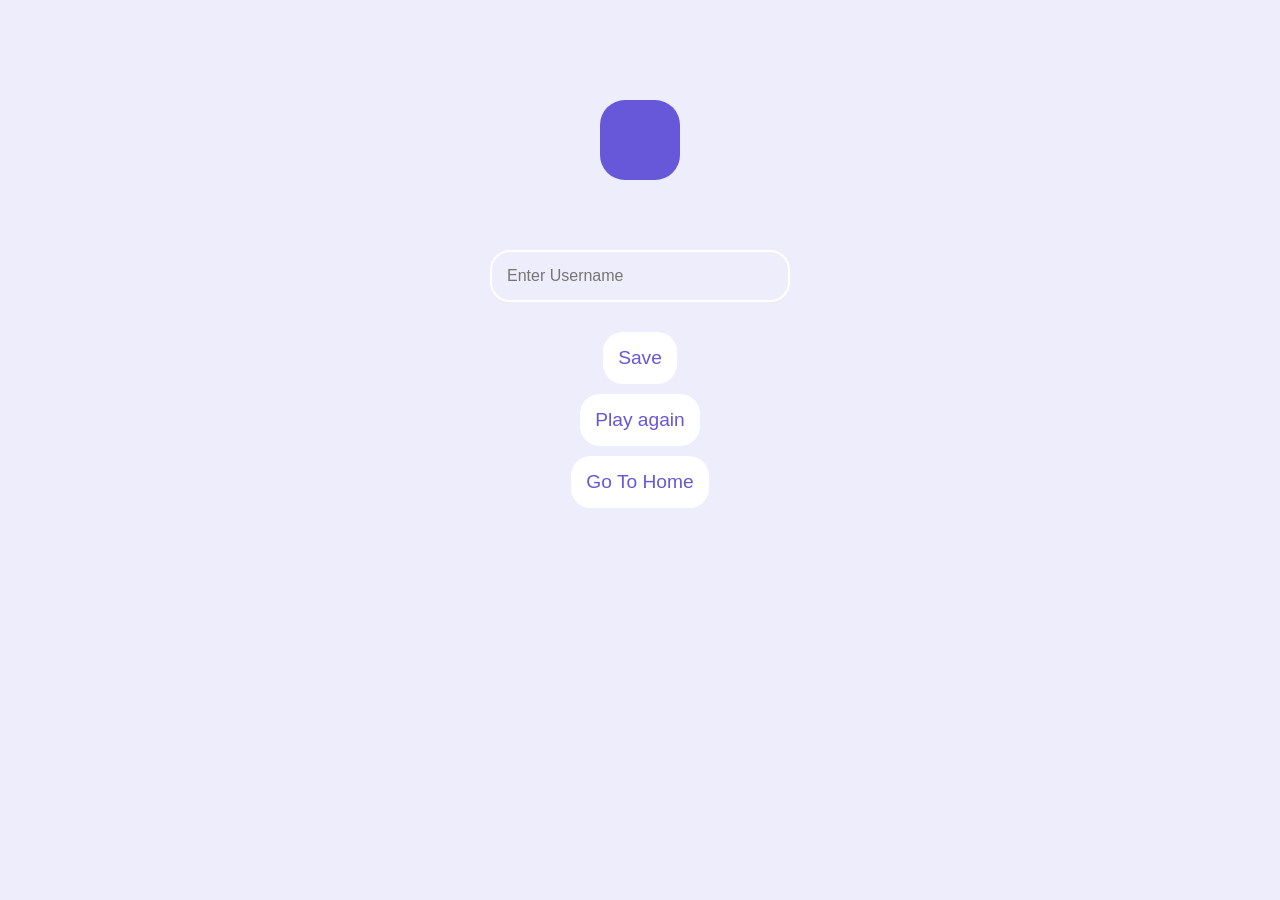
==== end.html @ 7ec87093 "develop game and start end part of project" ====
<!DOCTYPE html>
<html lang="en">
<head>
    <meta charset="UTF-8">
    <meta name="viewport" content="width=device-width, initial-scale=1.0">
    <link rel="stylesheet" href="./css/global.css">
    <link rel="stylesheet" href="./css/end.css">
    <title>Document</title>
</head>
<body>
    <p></p>
    <input type="text" placeholder="Enter Username">
    <button>Save</button>
    <a href="game.html">Play again</a>
    <a href="/">Go To Home</a>
</body>
</html>
---- css/global.css ----
*{
    margin: 0;
    padding: 0;
    box-sizing: border-box;
    font-family: Arial, Helvetica, sans-serif;
}

body{
    max-width: 1000px;
    margin: auto;
    background-color: #eeedfb;
    display: flex;
    flex-direction: column;
    align-items: center;
    padding-top: 100px;
}
---- css/end.css ----
p{
    font-size: 3rem;
    font-weight: 600;
    background-color: #6757d9;
    color: #fff;
    width: 80px;
    height: 80px;
    line-height: 80px;
    text-align: center;
    border-radius: 25px;
    margin-bottom: 70px;
}

input{
    border: 2px solid #fff;
    background-color: #eeedfb;
    padding: 15px;
    width: 300px;
    font-size: 1rem;
    border-radius: 20px;
    margin-bottom: 30px;
    transition: all .2s ease-in;
}

input:focus{
    outline: none;
    border-color: #6757d9;
}

button, 
a{
    background-color:  #fff ;
    border: none;
    border-radius: 20px;
    width: 30  0px;
    padding: 15px;
    margin-bottom: 10px;
    font-size: 1.2rem;
    text-align: center;
    text-decoration: none;
    color: #6757d9;
    cursor: pointer;
    transition: all .2s ease-in;
}

button:hover, a:hover{
    background-color: #6757d9 ;
    color: #fff;
}
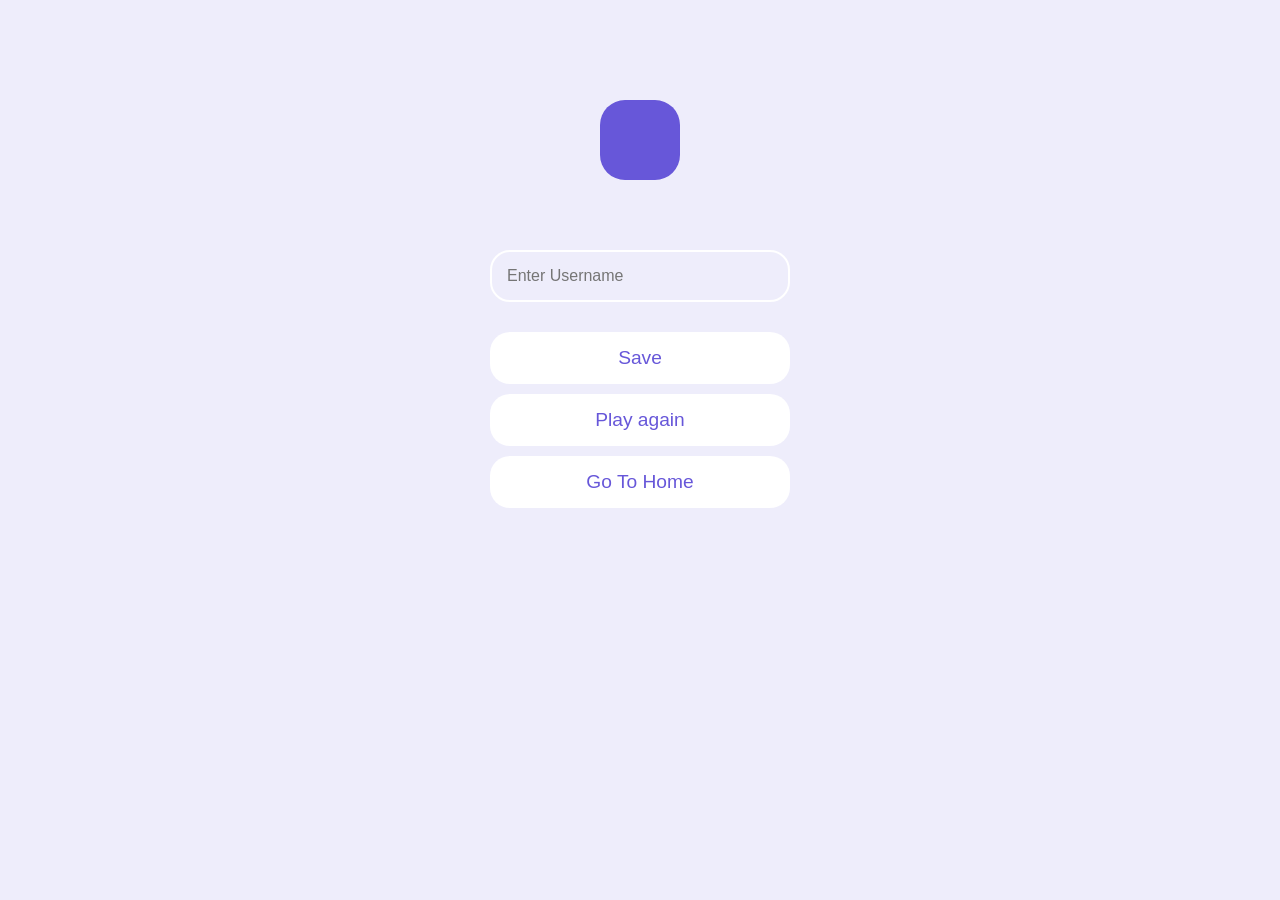
==== commit 1cfcaf9d: "develop difficulty level of quesions" ====
--- a/end.html
+++ b/end.html
@@ -8,10 +8,12 @@
     <title>Document</title>
 </head>
 <body>
-    <p></p>
-    <input type="text" placeholder="Enter Username">
-    <button>Save</button>
+    <p id="user-score"></p>
+    <input type="text" placeholder="Enter Username" id="username">
+    <button id="save">Save</button>
     <a href="game.html">Play again</a>
     <a href="/">Go To Home</a>
+
+    <script src="./js/end.js"></script>
 </body>
 </html>
--- a/css/end.css
+++ b/css/end.css
@@ -32,7 +32,7 @@
     background-color:  #fff ;
     border: none;
     border-radius: 20px;
-    width: 30  0px;
+    width: 300px;
     padding: 15px;
     margin-bottom: 10px;
     font-size: 1.2rem;
